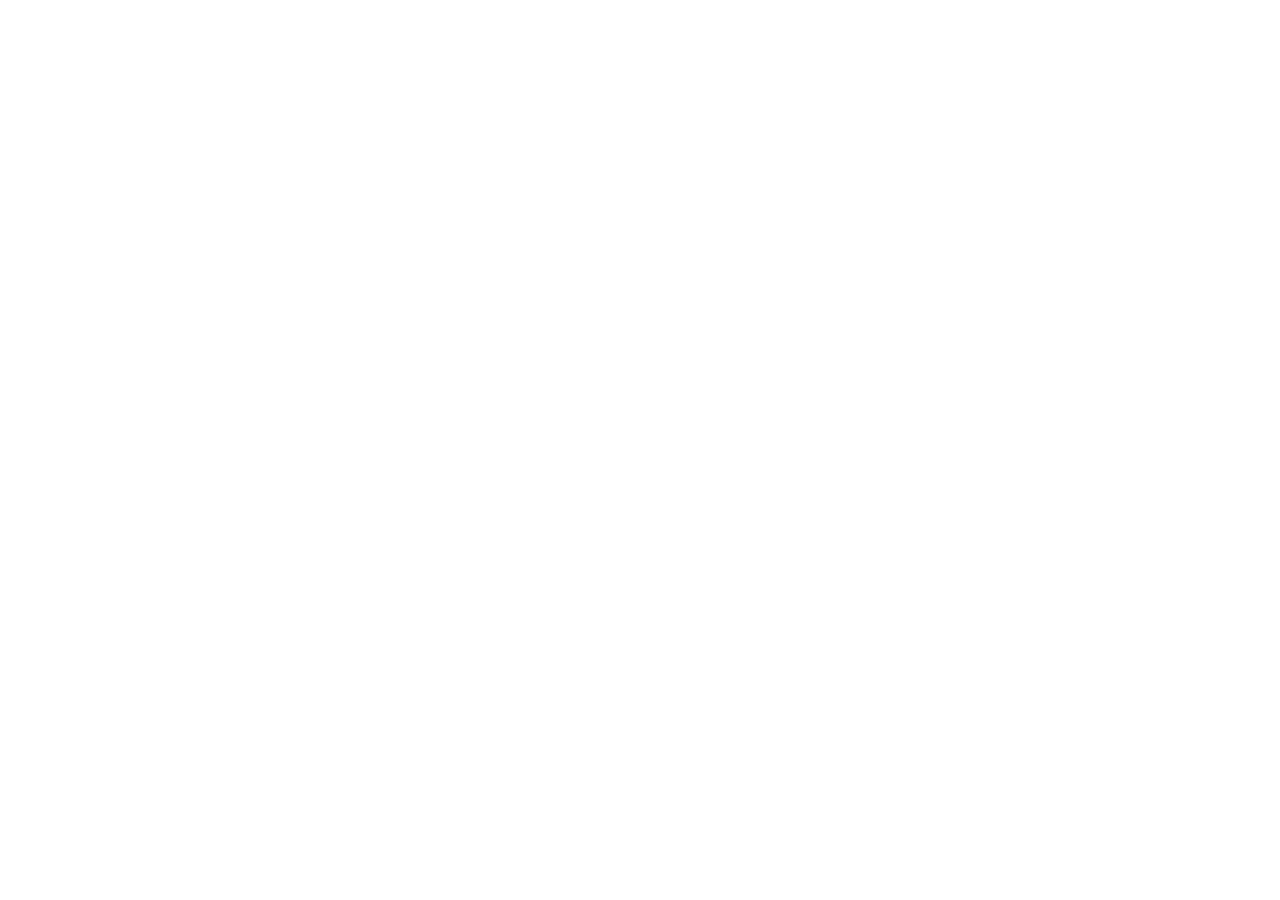
==== getting-started.html @ 11e15409 "first commit" ====
<!doctype html>
<html lang="en">
<head>
    <meta charset="UTF-8">
    <meta name="viewport"
          content="width=device-width, user-scalable=no, initial-scale=1.0, maximum-scale=1.0, minimum-scale=1.0">
    <meta http-equiv="X-UA-Compatible" content="ie=edge">
    <title>Bouldering - Getting Started</title>
</head>
<body>

</body>
</html>
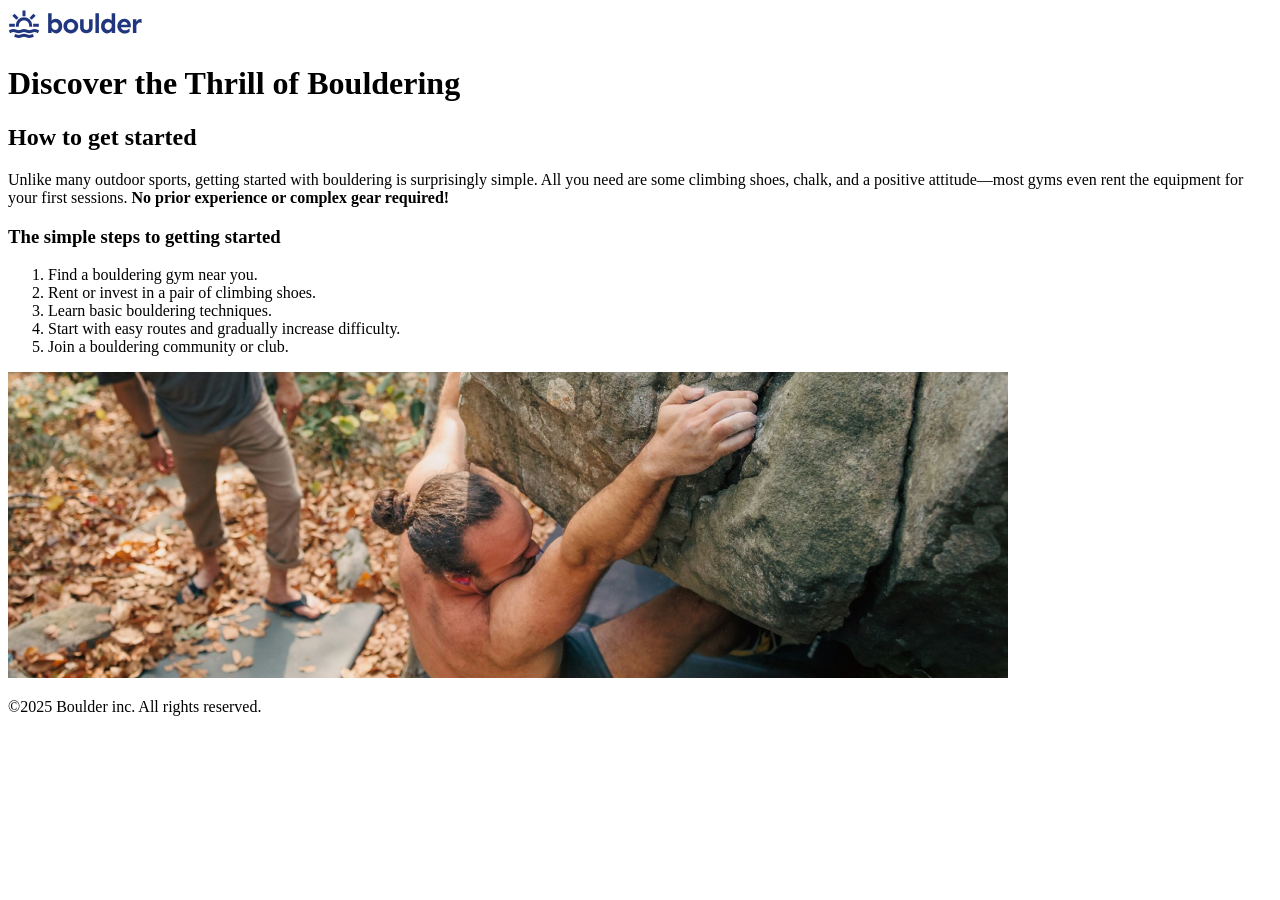
==== commit f1748e53: "Enhance HTML structure and content for getting started with bouldering" ====
--- a/getting-started.html
+++ b/getting-started.html
@@ -8,6 +8,41 @@
     <title>Bouldering - Getting Started</title>
 </head>
 <body>
+<header>
+    <img src="images/logo.svg" alt="logo" class="logo">
+    <h1>Discover the Thrill of Bouldering</h1>
+
+</header>
+
+
+<main>
+    <article>
+        <h2>How to get started</h2>
+
+        <p>
+            Unlike many outdoor sports, getting started with bouldering is surprisingly simple. All you need are some
+            climbing shoes, chalk, and a positive attitude—most gyms even rent the equipment for your first sessions.
+            <strong>No prior experience or complex gear required!</strong>
+        </p>
+
+        <h3>The simple steps to getting started</h3>
+
+        <ol>
+            <li>Find a bouldering gym near you.</li>
+            <li>Rent or invest in a pair of climbing shoes.</li>
+            <li>Learn basic bouldering techniques.</li>
+            <li>Start with easy routes and gradually increase difficulty.</li>
+            <li>Join a bouldering community or club.</li>
+        </ol>
+        <img src="images/getting-started-outdoors.jpg" alt="man climbing a boulder" >
+    </article>
+</main>
+
+
+
+<footer>
+    <p>©2025 Boulder inc. All rights reserved.</p>
+</footer>
 
 </body>
 </html>
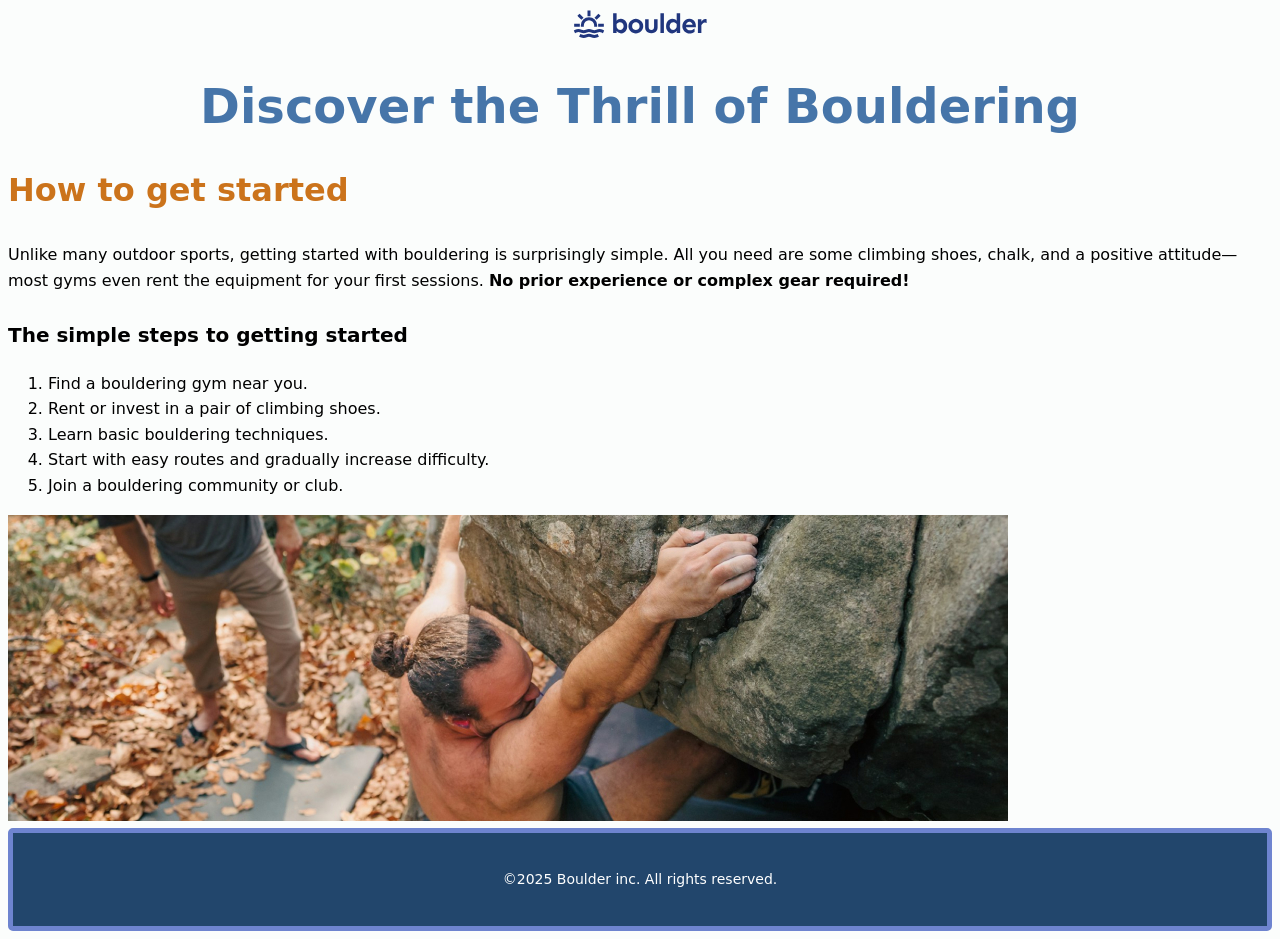
==== commit d6683dae: "Add CSS styling and enhance content for getting started with bouldering" ====
--- a/getting-started.html
+++ b/getting-started.html
@@ -5,6 +5,7 @@
     <meta name="viewport"
           content="width=device-width, user-scalable=no, initial-scale=1.0, maximum-scale=1.0, minimum-scale=1.0">
     <meta http-equiv="X-UA-Compatible" content="ie=edge">
+    <link rel="stylesheet" href="css/style.css">
     <title>Bouldering - Getting Started</title>
 </head>
 <body>
--- a/css/style.css
+++ b/css/style.css
@@ -0,0 +1,52 @@
+* {
+    box-sizing: border-box;
+}
+
+body {
+    font-family: system-ui, sans-serif;
+    background-color: #fbfdfc;
+    font-size: 1rem;
+    line-height: 1.6;
+}
+
+header {
+    text-align: center;
+}
+
+h1 {
+    color: #4675a9;
+    text-align: center;
+    font-size: 3rem;
+    line-height: 1.1;
+}
+
+p {
+    margin-block: 25px;
+}
+
+section {
+    margin-block: 50px;
+}
+
+a {
+    color: #cb731b;
+}
+
+h2 {
+    color: #cb731b;
+    font-size: 2rem;
+}
+
+h3 {
+    font-size: 1.25rem;
+}
+
+footer {
+    background-color: #22466c;
+    color: #fff;
+    text-align: center;
+    padding-block: 10px;
+    font-size: 0.875rem;
+    border: 5px solid #6e84cf;
+    border-radius: 5px;
+}
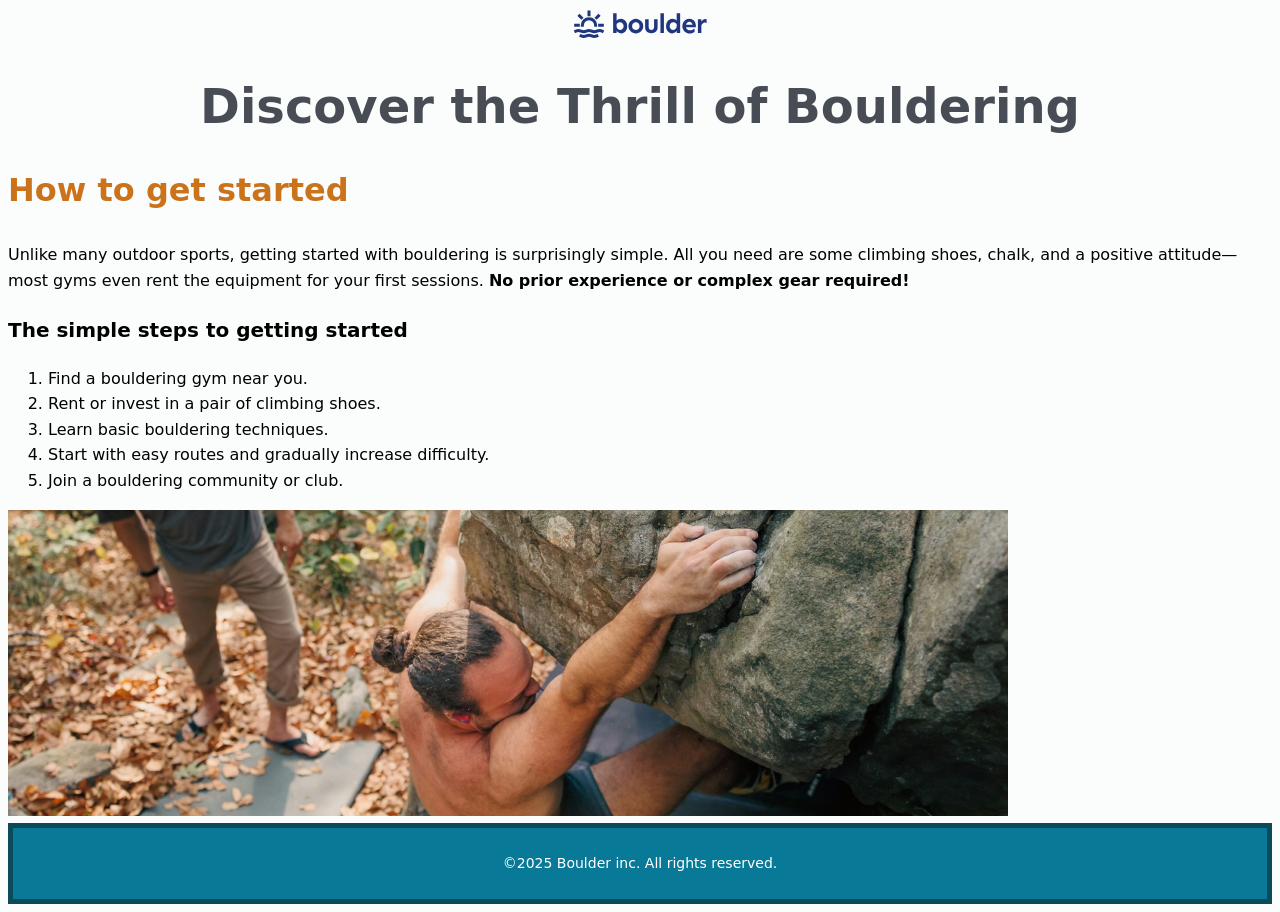
==== commit 573648e8: "styled links" ====
--- a/getting-started.html
+++ b/getting-started.html
@@ -41,7 +41,7 @@
 
 
 
-<footer>
+<footer class="teal-bg">
     <p>©2025 Boulder inc. All rights reserved.</p>
 </footer>
 
--- a/css/style.css
+++ b/css/style.css
@@ -14,14 +14,14 @@
 }
 
 h1 {
-    color: #4675a9;
+    color: #484d55;
     text-align: center;
     font-size: 3rem;
     line-height: 1.1;
 }
 
 p {
-    margin-block: 25px;
+
 }
 
 section {
@@ -30,6 +30,18 @@
 
 a {
     color: #cb731b;
+    text-decoration: none;
+}
+
+a:visited {
+    color: #087a98;
+}
+a:hover,
+a:focus-visible {
+    color: #cb731b;
+}
+a:active {
+    color: black;
 }
 
 h2 {
@@ -42,11 +54,19 @@
 }
 
 footer {
-    background-color: #22466c;
+
+    text-align: center;
+    font-size: 0.875rem;
+
+}
+
+.teal-text {
+    color: #087a98;
+}
+
+.teal-bg {
+    background-color: #087a98;
     color: #fff;
-    text-align: center;
-    padding-block: 10px;
-    font-size: 0.875rem;
-    border: 5px solid #6e84cf;
-    border-radius: 5px;
+    border: 5px solid #0b4a5a;
+    padding: 10px;
 }
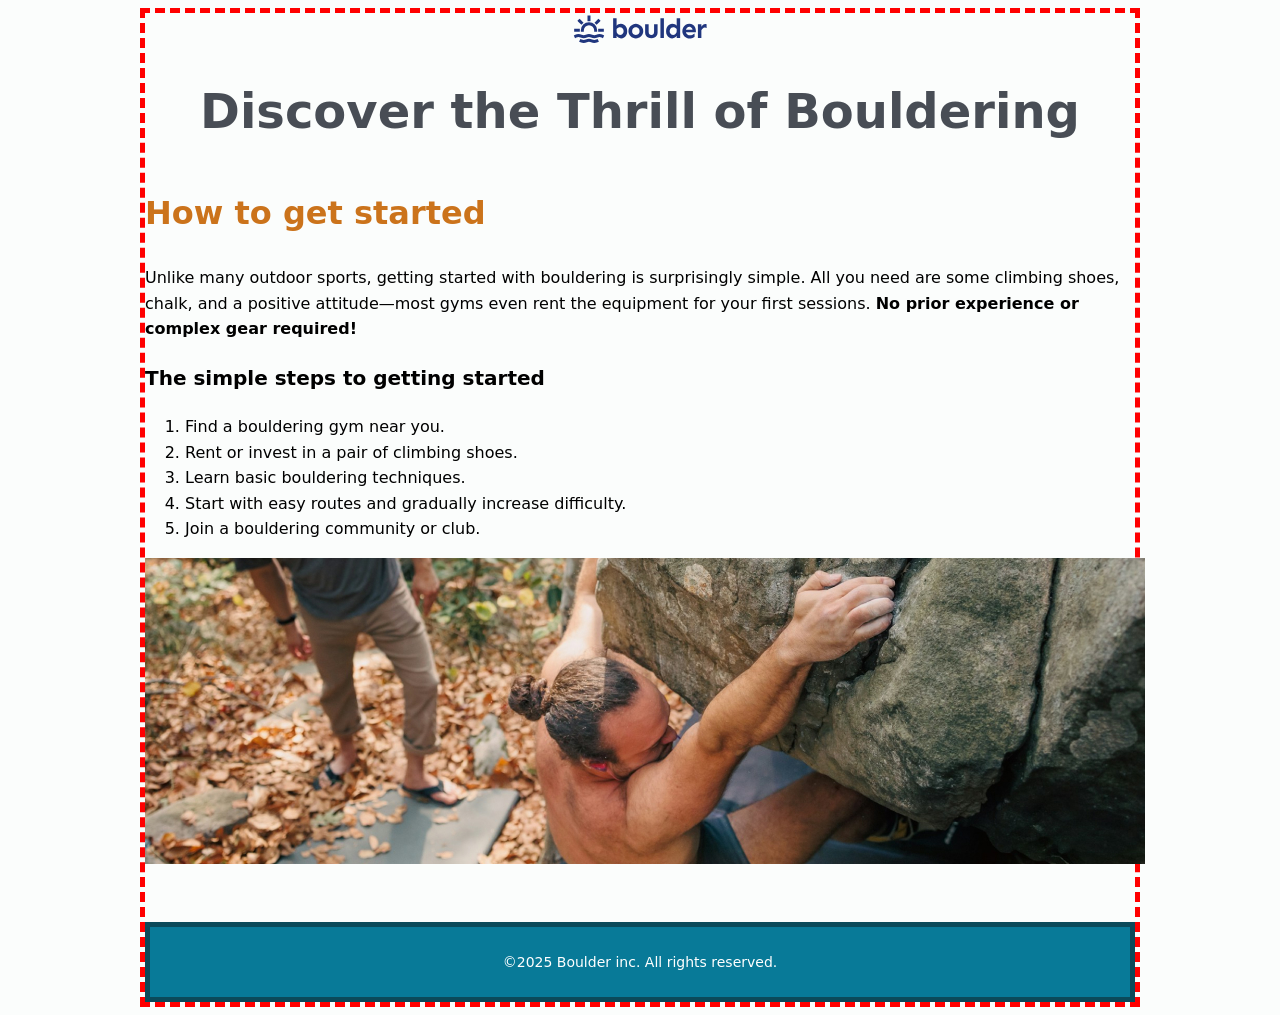
==== commit 16ccb848: "Added and applied a wrapper class" ====
--- a/getting-started.html
+++ b/getting-started.html
@@ -9,41 +9,45 @@
     <title>Bouldering - Getting Started</title>
 </head>
 <body>
-<header>
-    <img src="images/logo.svg" alt="logo" class="logo">
-    <h1>Discover the Thrill of Bouldering</h1>
+<div class="wrapper">
+    <header>
+        <img src="images/logo.svg" alt="logo" class="logo">
+        <h1>Discover the Thrill of Bouldering</h1>
 
-</header>
+    </header>
 
 
-<main>
-    <article>
-        <h2>How to get started</h2>
+    <main>
+        <section>
+            <article>
+                <h2>How to get started</h2>
 
-        <p>
-            Unlike many outdoor sports, getting started with bouldering is surprisingly simple. All you need are some
-            climbing shoes, chalk, and a positive attitude—most gyms even rent the equipment for your first sessions.
-            <strong>No prior experience or complex gear required!</strong>
-        </p>
+                <p>
+                    Unlike many outdoor sports, getting started with bouldering is surprisingly simple. All you need are
+                    some
+                    climbing shoes, chalk, and a positive attitude—most gyms even rent the equipment for your first
+                    sessions.
+                    <strong>No prior experience or complex gear required!</strong>
+                </p>
 
-        <h3>The simple steps to getting started</h3>
+                <h3>The simple steps to getting started</h3>
 
-        <ol>
-            <li>Find a bouldering gym near you.</li>
-            <li>Rent or invest in a pair of climbing shoes.</li>
-            <li>Learn basic bouldering techniques.</li>
-            <li>Start with easy routes and gradually increase difficulty.</li>
-            <li>Join a bouldering community or club.</li>
-        </ol>
-        <img src="images/getting-started-outdoors.jpg" alt="man climbing a boulder" >
-    </article>
-</main>
+                <ol>
+                    <li>Find a bouldering gym near you.</li>
+                    <li>Rent or invest in a pair of climbing shoes.</li>
+                    <li>Learn basic bouldering techniques.</li>
+                    <li>Start with easy routes and gradually increase difficulty.</li>
+                    <li>Join a bouldering community or club.</li>
+                </ol>
+                <img src="images/getting-started-outdoors.jpg" alt="man climbing a boulder">
+            </article>
+        </section>
+    </main>
 
 
-
-<footer class="teal-bg">
-    <p>©2025 Boulder inc. All rights reserved.</p>
-</footer>
-
+    <footer class="teal-bg">
+        <p>©2025 Boulder inc. All rights reserved.</p>
+    </footer>
+</div>
 </body>
 </html>
--- a/css/style.css
+++ b/css/style.css
@@ -26,6 +26,12 @@
 
 section {
     margin-block: 50px;
+}
+
+.wrapper {
+    max-inline-size: 1000px;
+    margin-inline: auto;
+    border: 5px dashed red;
 }
 
 a {
